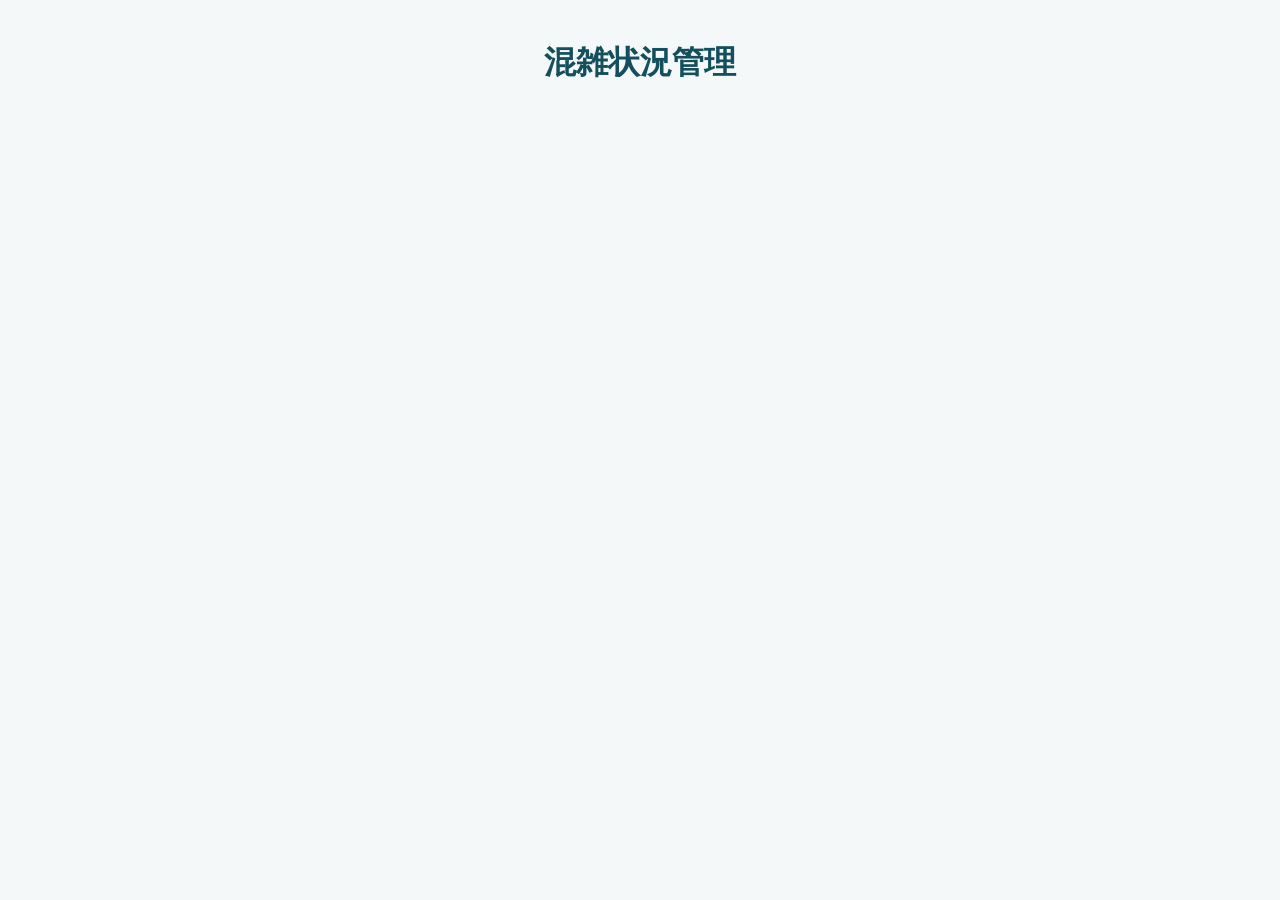
==== admin.html @ 94ba9389 "Create admin.html" ====
<!DOCTYPE html>
<html lang="ja">
<head>
<meta charset="UTF-8">
<meta name="viewport" content="width=device-width,initial-scale=1">
<link rel="stylesheet" href="style.css">
<title>混雑管理</title>
</head>

<body>

<div class="container">

<h1>混雑状況管理</h1>

<div id="project-list"></div>

</div>

<script src="admin.js"></script>

</body>
</html>
---- style.css ----
/* ========================= */
/* style.css */
/* ========================= */
/* 全体設定 */
body {

  margin: 0;

  background-color: #f4f8f8;

  color: #333333;

  font-family:
    "Zen Kaku Gothic New",
    sans-serif;
}

/* ========================= */
/* ヘッダー */
/* ========================= */

.site-header {

  height: 55px;

  background-color: white;

  display: flex;

  justify-content: space-between;

  align-items: center;

  padding: 0 30px;

  box-sizing: border-box;

  position: sticky;

  top: 0;

  z-index: 100;

  box-shadow:
    0 2px 10px rgba(0, 0, 0, 0.1);
}

/* 左側 */
.header-left {

  display: flex;

  align-items: center;

  gap: 15px;
}

/* ロゴ */
.header-logo {

  width: 50px;

  height: 50px;

  object-fit: contain;
}

/* タイトル */
.header-title {

  font-size: 20px;
}

/* メニュー */
.header-nav {

  display: flex;

  align-items: center;

  gap: 30px;
}

/* メニューリンク */
.header-nav a {

  text-decoration: none;

  color: #333333;

  font-weight: bold;

  transition: 0.2s;
}

/* ホバー */
.header-nav a:hover {

  color: #d75c37;
}

/* ========================= */
/* ハンバーガー */
/* ========================= */

/* ボタン */
#menu-button {

  display: none;

  background: none;

  border: none;

  font-size: 32px;

  color: #333333;

  cursor: pointer;

  appearance: none;

  -webkit-appearance: none;
}

/* ========================= */
/* スケジュール */
/* ========================= */

.dropdown {

  position: relative;
}

/* ボタン */
.dropdown-button {

  background: none;

  border: none;

  font-size: 16px;

  font-weight: bold;

  color: #333333;

  cursor: pointer;

  font-family:
    "Zen Kaku Gothic New",
    sans-serif;
}

/* ドロップダウン */
#schedule-dropdown {

  display: none;

  position: absolute;

  top: 40px;

  left: 0;

  background-color: white;

  border-radius: 10px;

  overflow: hidden;

  min-width: 220px;

  box-shadow:
    0 4px 10px rgba(0, 0, 0, 0.15);

  z-index: 999;
}

/* 開いた状態 */
#schedule-dropdown.open {

  display: block;
}

/* 中のリンク */
#schedule-dropdown a {

  display: block;

  padding: 12px 16px;

  text-decoration: none;

  color: #333333;
}

/* ホバー */
#schedule-dropdown a:hover {

  background-color: #f3f3f3;

  color: #d75c37;
}

/* ========================= */
/* ヒーロー */
/* ========================= */

.hero {

  width: 100%;

  height: 350px;

  background-image: url("images/IMG_0395.JPG");

  background-size: cover;

  background-position: center;

  background-repeat: no-repeat;

  position: relative;

  overflow: hidden;
}

/* オーバーレイ */
.hero-overlay {

  width: 100%;

  height: 100%;

  background-color:
    rgba(0, 0, 0, 0.35);

  display: flex;

  justify-content: center;

  align-items: center;
}

/* タイトル */
.hero-title {

  color: white;

  font-size: 72px;

  margin: 0;

  text-shadow:
    0 4px 10px rgba(0, 0, 0, 0.5);

  font-family:
    "Zen Old Mincho",
    serif;
}

/* ========================= */
/* コンテナ */
/* ========================= */
.container {

  max-width: 900px;

  margin: auto;

  padding: 20px;

  padding-bottom: 80px;

  color: #134f5c;

}

/* タイトル */
h1 {

  text-align: center;

  margin-bottom: 30px;
}

/* ========================= */
/* 上部ボタン */
/* ========================= */

.top-buttons {

  display: flex;

  gap: 10px;

  margin-bottom: 20px;
}

/* ボタン */
.tab-button {

  flex: 1;

  padding: 15px;

  border: none;

  border-radius: 10px;

  background-color: white;

  font-size: 16px;

  cursor: pointer;

  transition: 0.2s;

  color: #333333;

  font-weight: bold;

  font-family:
    "Zen Kaku Gothic New",
    sans-serif;

  appearance: none;

  -webkit-appearance: none;
}

/* ホバー */
.tab-button:hover {

  background-color: #f0d2c8;
}

/* 選択中 */
.tab-button.active {

  background-color: #cc4125;

  color: white;
}

/* ========================= */
/* 小区分 */
/* ========================= */

.section {

  margin-bottom: 15px;

  background-color: white;

  border-radius: 12px;

  overflow: hidden;
}

/* ヘッダー */
.section-header {

  display: flex;

  justify-content: space-between;

  align-items: center;

  padding: 15px 20px;

  cursor: pointer;

  font-size: 18px;

  font-weight: bold;
}

/* アイコン */
.toggle-icon {

  font-size: 15px;
}

/* ========================= */
/* 一覧 */
/* ========================= */

.project-list {

  display: none;

  padding: 15px;

  border-top:
    1px solid #dddddd;
}

/* 開いた */
.project-list.open {

  display: block;
}

/* ========================= */
/* カード */
/* ========================= */

.project-card {

  background-color: #fafafa;

  border-radius: 10px;

  padding: 15px;

  margin-bottom: 10px;

  transition: 0.2s;

  cursor: pointer;
}

/* ホバー */
.project-card:hover {

  transform: translateY(-2px);

  background-color: #eeeeee;

  
}

.project-card:active {

  transform: scale(0.97);

}

.project-top {

  display: flex;

  align-items: center;

  gap: 12px;

  margin-bottom: 10px;
}

.project-circle {

  min-width: 36px;

  height: 36px;

  display: flex;

  justify-content: center;

  align-items: center;

  background-color: #237e82;

  border-radius: 999px;

  font-weight: bold;

  font-size: 24px;

  color: white;

  box-sizing: border-box;
}

/* タイトル */
.project-title {

  font-size: 20px;

  margin: 5px 0;

  font-weight: bold;

  color: black;

}

/* タグ */
.project-tags {

  display: flex;

  gap: 10px;

  flex-wrap: wrap;
}

/* タグ共通 */
.tag {

  padding: 10px 16px;

  border-radius: 20px;

  color: white;

  font-size: 14px;
}

#modal-category-tag {

  display: flex;

  gap: 8px;

  flex-wrap: wrap;
}

/* 飲食 */
.food {

  background-color: #dfcc20;
}

/* 展示 */
.exhibition {

  background-color: #7bd071;
}

/* 体験 */
.experience {

  background-color: #6ebbcf;
}

/* パフォーマンス */
.performance {

  background-color: #cd82ed;
}

/* 販売 */
.sale {

  background-color: #df8020;
}

.food-text {

  color: #dfcc20;
}

.exhibition-text {

  color: #7bd071;
}

.experience-text {

  color: #6ebbcf;
}

.performance-text {

  color: #cd82ed;
}

.sale-text {

  color: #df8020;
}

/* 場所 */
.place {

  background-color: #555555;
}

/* ========================= */
/* モーダル */
/* ========================= */

/* 背景 */
.modal {

  display: none;

  position: fixed;

  top: 0;

  left: 0;

  width: 100%;

  height: 100%;

  background-color:
    rgba(0, 0, 0, 0.5);

  backdrop-filter: blur(4px);

  justify-content: center;

  align-items: center;

  z-index: 1000;


}

/* 表示 */
.modal.show {

  display: flex;
}

/* 本体 */
.modal-content {

  background-color: white;

  width: 90%;

  max-width: 500px;

  max-height: 90vh;

  overflow-y: auto;

  border-radius: 20px;

  padding: 25px;

  position: relative;

  animation:
    popup 0.45s
    cubic-bezier(0.18, 1.2, 0.4, 1);

  box-shadow:
  0 20px 60px rgba(0, 0, 0, 0.35);
}

/* アニメーション */
@keyframes popup {

  0% {

    transform:
      translateY(40px)
      scale(0.75);

    opacity: 0;
  }

  60% {

    transform:
      translateY(-8px)
      scale(1.03);

    opacity: 1;
  }

  100% {

    transform:
      translateY(0)
      scale(1);

    opacity: 1;
  }

}
/* 閉じる */
.close-button {

  position: absolute;

  top: 15px;

  right: 20px;

  font-size: 30px;

  cursor: pointer;
}

/* 画像 */
/* 通常画像 */
.modal-images img {

  width: 100%;
  border-radius: 12px;

}

/* 1枚だけ */
.modal-images.single-image img {

  max-width: 500px;

  width: 100%;

  margin: 0 auto;

  display: block;

}

/* ========================= */
/* モーダル上部 */
/* ========================= */

.modal-header {

  display: flex;

  align-items: center;

  gap: 10px;

  flex-wrap: wrap;

  margin-bottom: 20px;
}

#modal-number {

  min-width: 40px;

  height: 40px;

  display: flex;

  justify-content: center;

  align-items: center;

  background-color: #237e82;

  border-radius: 999px;

  font-weight: bold;

  font-size: 28px;

  color: white;

  box-sizing: border-box;
}

/* タイトル */
#modal-title {

  width: 100%;

  margin: 5px 0 0;
}

/* ========================= */
/* フッター */
/* ========================= */

.site-footer {

  background-color: #efefef;

  padding: 30px 40px;

  margin-top: 70px;


  font-family:
    "Zen Old Mincho",
    serif;
}

/* タイトル */
.footer-title {

  margin: 0 0 10px;

  font-size: 30px;

  font-weight: bold;

  color: #111111;
}

/* 実行委員会など */
.footer-text {

  margin: 6px 0;

  font-size: 15px;

  font-weight: bold;

  color: #0b3b4a;
}

/* 注意文 */
.footer-note {

  margin: 10px 0 0;

  font-size: 14px;

  color: #222222;

  line-height: 1.8;
}

/* ========================= */
/* スマホ対応 */
/* ========================= */

@media screen and (max-width: 768px) {

  /* ヘッダー */
  .site-header {

    padding: 15px 20px;
  }

  /* ハンバーガー */
  #menu-button {

    display: block;

    position: relative;

    z-index: 1000;

    margin-right: 5px;
  }

  /* ナビ */
  .header-nav {

    position: fixed;

    align-items: flex-start;
    
    top: 0;

    left: -260px;

    width: 240px;

    height: 100vh;

    background-color: white;

    display: flex;

    flex-direction: column;

    gap: 20px;

    padding: 100px 20px 20px;

    box-sizing: border-box;

    box-shadow:
      2px 0 10px rgba(0, 0, 0, 0.15);

    transition: 0.3s;

    z-index: 999;
  }

  .header-nav a,.dropdown-button {
    width: 100%;
    text-align: left;
  }

  /* 開いた */
  .header-nav.open {

    left: 0;
  }

  /* タイトル */
  .header-title {

    display: none;
  }

  /* ヒーロー */
  .hero {

    height: 220px;
  }

  /* タイトル */
  .hero-title {

    font-size: 42px;
  }

  .site-footer {

    padding: 25px 20px;
  }

  .footer-title {

    font-size: 18px;
  }

  .footer-text,
  .footer-note {

    font-size: 13px;

  }
}
/* ========================= */
/* 隠し演出 */
/* ========================= */

.hero-title.secret-active {

  animation:
    glow 1s ease,
    shake 0.5s ease;
}

/* 光る */
@keyframes glow {

  0% {

    text-shadow:
      0 0 0px white;
  }

  50% {

    text-shadow:
      0 0 25px white,
      0 0 50px #ffd700;
  }

  100% {

    text-shadow:
      0 0 0px white;
  }
}

/* 少し揺れる */
@keyframes shake {

  0% {

    transform: translateX(0);
  }

  25% {

    transform: translateX(-5px);
  }

  50% {

    transform: translateX(5px);
  }

  75% {

    transform: translateX(-5px);
  }

  100% {

    transform: translateX(0);
  }
}

/* 紙吹雪 */
.confetti {

  position: fixed;

  width: 10px;

  height: 10px;

  top: -10px;

  border-radius: 2px;

  pointer-events: none;

  animation:
    fall 3s linear forwards;

  z-index: 9999;
}

@keyframes fall {

  0% {

    transform:
      translate(0, 0)
      rotate(0deg);

    opacity: 1;
  }

  100% {

    transform:
      translate(
        calc(
          (var(--drift) - 0.5) * 400px
        ),
        110vh
      )
      rotate(720deg);

    opacity: 0;
  }
}
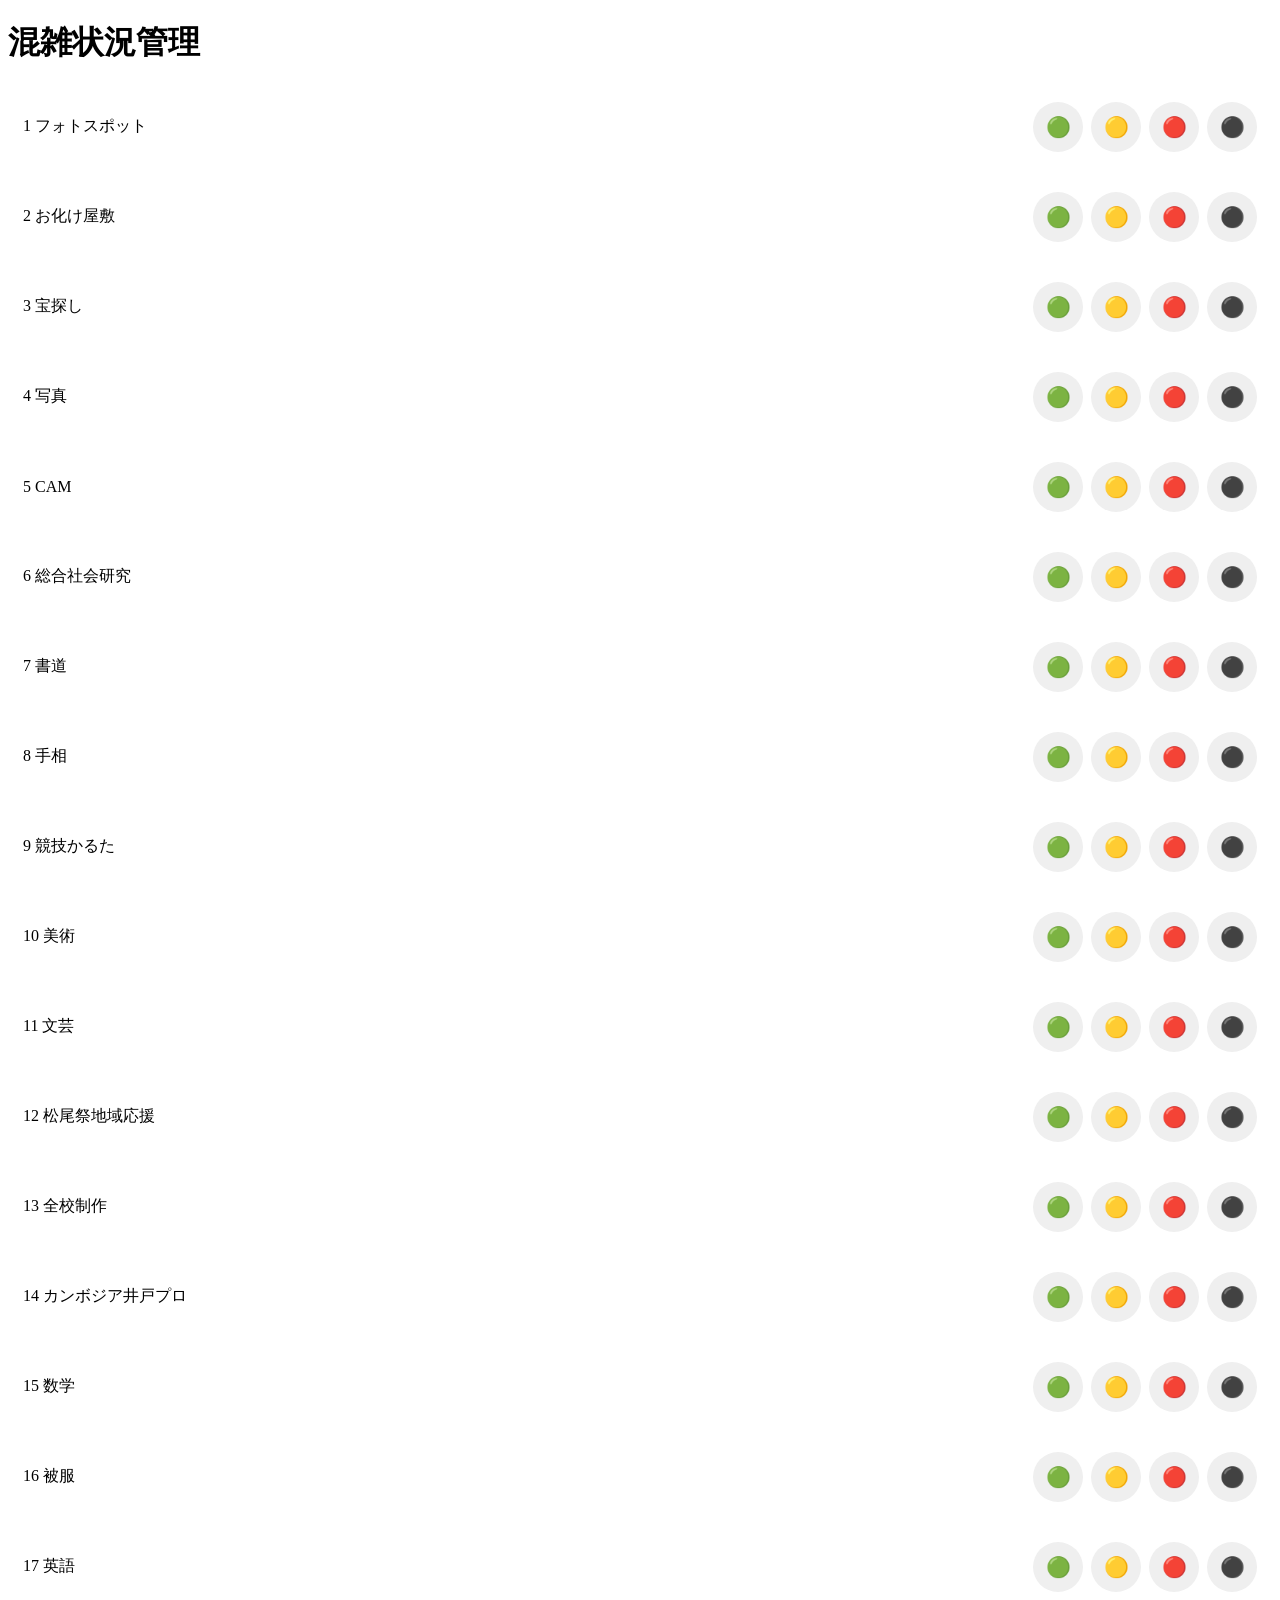
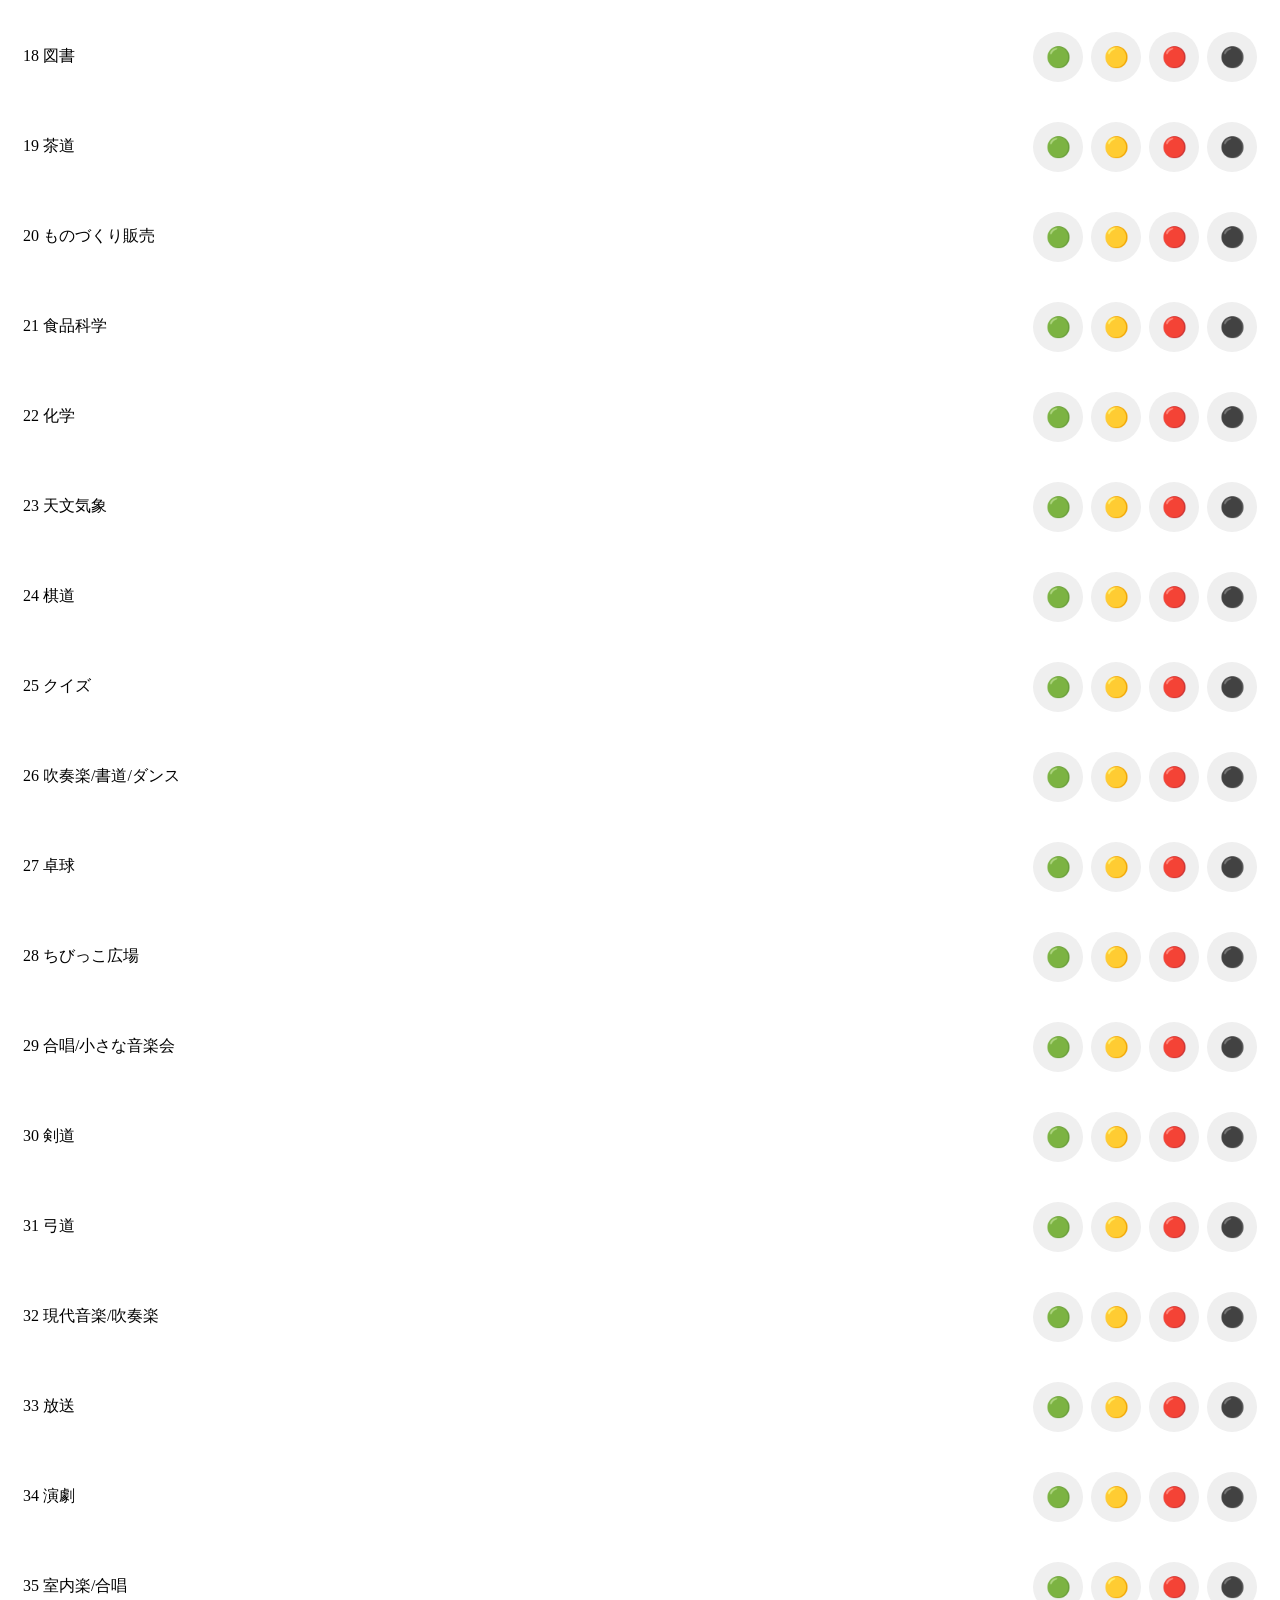
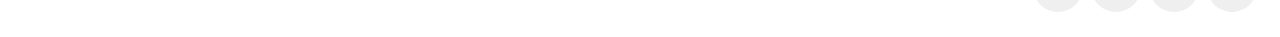
==== commit b83c40c3: "Update admin.html" ====
--- a/admin.html
+++ b/admin.html
@@ -3,8 +3,8 @@
 <head>
 <meta charset="UTF-8">
 <meta name="viewport" content="width=device-width,initial-scale=1">
-<link rel="stylesheet" href="style.css">
-<title>混雑管理</title>
+<link rel="stylesheet" href="admin.css">
+<title>企画一覧混雑管理</title>
 </head>
 
 <body>
--- a/admin.css
+++ b/admin.css
@@ -0,0 +1,88 @@
+.admin-card{
+
+  background:white;
+  border-radius:12px;
+
+  padding:15px;
+  margin-bottom:10px;
+
+  display:flex;
+
+  justify-content:
+  space-between;
+
+  align-items:center;
+}
+
+.buttons{
+
+  display:flex;
+  gap:8px;
+}
+
+.buttons button{
+
+  width:50px;
+  height:50px;
+
+  border:none;
+
+  border-radius:50%;
+
+  font-size:20px;
+
+  cursor:pointer;
+}
+.selected{
+
+  transform: scale(1.15);
+
+  border: 3px solid #000;
+
+  box-shadow:
+    0 0 12px rgba(0,0,0,0.3);
+
+}
+
+.loading{
+
+  pointer-events: none;
+
+  opacity: 0.8;
+
+}
+
+.loading::after{
+
+  content:"更新中...";
+
+  position: fixed;
+
+  top:50%;
+
+  left:50%;
+
+  transform:translate(-50%,-50%);
+
+  background:white;
+
+  padding:15px 25px;
+
+  border-radius:12px;
+
+  font-weight:bold;
+
+  z-index:9999;
+
+}
+
+.buttons button.selected{
+
+  transform: scale(1.15);
+
+  box-shadow:
+    0 0 10px rgba(0,0,0,0.3);
+
+  border: 3px solid #333;
+
+}
